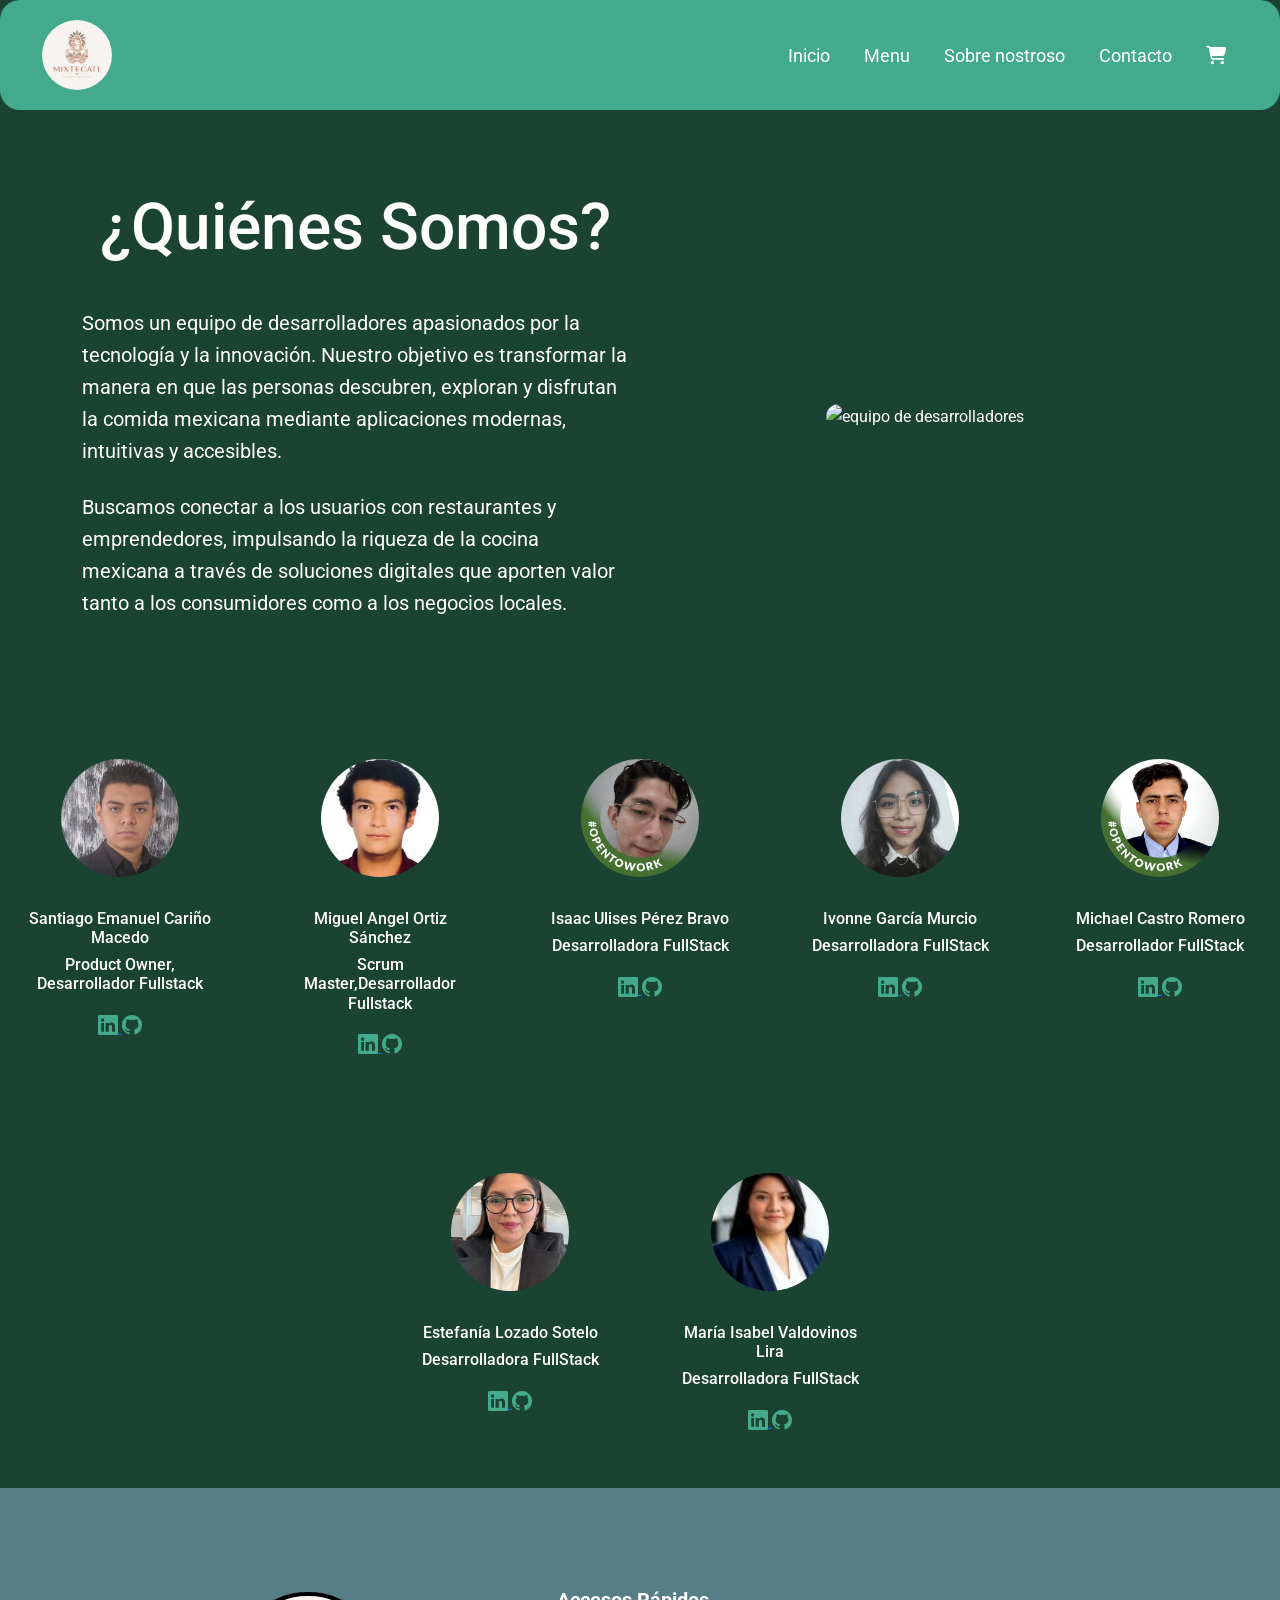
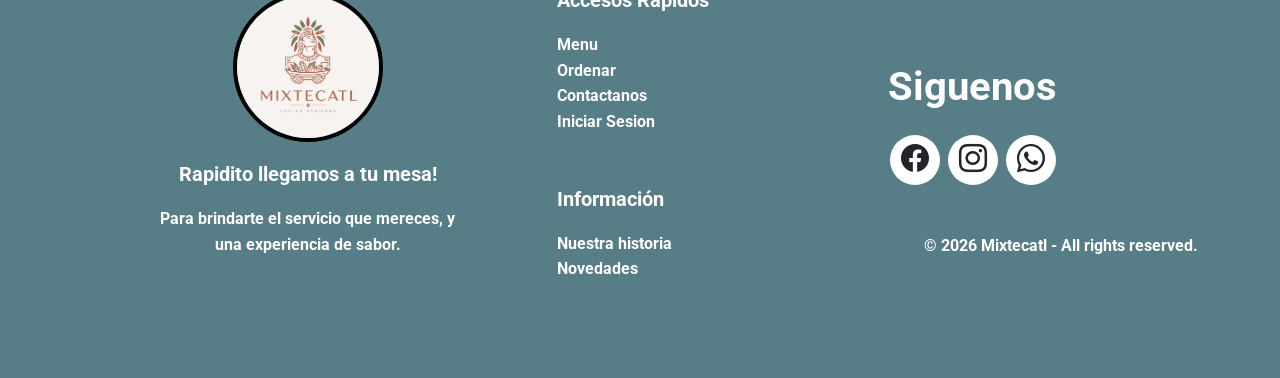
==== pages/aboutUs.html @ 5c053205 "structure corrected added" ====
<!DOCTYPE html>
<html lang="en">

<head>
  <meta charset="UTF-8">
  <meta name="viewport" content="width=device-width, initial-scale=1.0">
  <title>Document</title>
  <link href="https://cdn.jsdelivr.net/npm/bootstrap@5.3.8/dist/css/bootstrap.min.css" rel="stylesheet"
    integrity="sha384-sRIl4kxILFvY47J16cr9ZwB07vP4J8+LH7qKQnuqkuIAvNWLzeN8tE5YBujZqJLB" crossorigin="anonymous">
  <link href="https://fonts.googleapis.com/css2?family=Italianno&family=Roboto:wght@400;700&display=swap"
    rel="stylesheet">
  <link rel="stylesheet" href="https://cdnjs.cloudflare.com/ajax/libs/font-awesome/6.5.1/css/all.min.css">
  <link rel="stylesheet" href="https://cdn.jsdelivr.net/npm/bootstrap-icons@1.11.3/font/bootstrap-icons.min.css">
  <link rel="stylesheet" href="../css/main.css">
  <link rel="stylesheet" href="../css/pages/aboutUs.css">
  <link
    rel="stylesheet"
    href="https://cdn.jsdelivr.net/npm/bootstrap-icons@1.13.1/font/bootstrap-icons.min.css">

</head>

<body>
  <div id="navbar-container"></div>

  <section class="about-section">
    <div class="container">
      <div class="row align-items-center">
        <div class="col-lg-6">
          <div class="contenido-texto">
            <h1 class="titulo">¿Quiénes Somos?</h1>
            <p class="texto">
              Somos un equipo de desarrolladores apasionados por la tecnología y la innovación. Nuestro
              objetivo es transformar la manera en que las personas descubren, exploran y disfrutan la
              comida mexicana mediante aplicaciones modernas, intuitivas y accesibles.
            </p>
            <p class="texto">
              Buscamos conectar a los usuarios con restaurantes y emprendedores, impulsando la riqueza de
              la cocina mexicana a través de soluciones digitales que aporten valor tanto a los
              consumidores como a los negocios locales.
            </p>
          </div>
        </div>
        <div class="col-lg-6 text-center">
          <img
            src="https://png.pngtree.com/png-clipart/20231006/original/pngtree-victorious-office-workers-team-celebrating-with-joy-happy-celebrating-teamwork-vector-png-image_12970454.png"
            alt="equipo de desarrolladores" class="imagen">
        </div>
      </div>
    </div>
  </section>

  

  <!-- cards Team -->
  <div  id="team-container"  class="row g-4 justify-content-center" ></div>
 

  <footer id="footer"></footer>
  <script src="https://cdn.jsdelivr.net/npm/bootstrap@5.3.8/dist/js/bootstrap.bundle.min.js"
    integrity="sha384-FKyoEForCGlyvwx9Hj09JcYn3nv7wiPVlz7YYwJrWVcXK/BmnVDxM+D2scQbITxI"
    crossorigin="anonymous"></script>
  <script type="module" src="../js/main.js"></script>
  <script type="module" src="../js/pages/about.js"></script>


</body>

</html>
---- css/main.css ----
/* @import url('./base/variables.css'); */
@import url('./components/navbar.css');
@import url('./components/footer.css');
body{
  background-color: #1c2a2a;
  font-family: 'Roboto' sans-serif;
  color: white;

}

main {
    flex: 1;
}
.titlesFont{
  font-family: 'Italianno', sans-serif;
}
---- css/pages/aboutUs.css ----
:root {
  --color-primary: #1b4332;
  --color-accent: #43aa8b;
  --color-accent-light: #7ae3c2;
  --color-text: #ffffff;

  --font-body: "Roboto", sans-serif;
  --font-title: "Italianno", cursive;

  --shadow-card: 0 10px 25px rgba(0,0,0,.2);
  --shadow-hover: 0 0 20px rgba(120,255,220,.6);
  
}

body {
  background: var(--color-primary);
  color: var(--color-text);
  font-family: var(--font-body);
  line-height: 1.6;
}


.about-section {
  padding: 80px 0;
}

.titulo {
  font-family: var(--font-italianno);
  font-size: 64px;
  color: #ffffff;
  margin-bottom: 40px;
  text-align: center;
}

.texto {
  font-size: 20px;
  margin-bottom: 24px;
}

.imagen {
  width: 100%;
  max-width: 450px;
  border-radius: 20px;
  border: 3px solid var(--color-secondary);
}

/* ajustes responsivos */
@media (max-width: 992px) {
  .titulo {
    font-size: 48px;
  }

  .texto {
    text-align: center;
  }

  .imagen {
    max-width: 280px;
  }
}

/* Cards Team */

.formatoTarjetas {
  background: #1b4332;
  border: none;
  width: 260px;
  min-height: 350px;
  padding: 20px;
  text-align: center;
  overflow: hidden;
  transition: all 0.4s ease;
  color:white;
}

.formatoTarjetas:hover {
  transform: translateY(-8px);
  box-shadow: var(--shadow-card);
}

.team-photo {
  width: 150px;
  height: 150px;
  object-fit: cover;
}

.animacionImg {
  transition:
    transform 0.4s ease,
    box-shadow 0.4s ease;
}

.animacionImg:hover {
  transform: scale(1.05);
  box-shadow: var(--shadow-hover);
}

.formatoLogotipos {
  color: #43aa8b;
  font-size: 20px;
  transition: all 0.3s ease;
}

.formatoLogotipos:hover {
  color: var(color-accent-light);
  font-size: 10px;
}

.animacionImg {
  transition: all 0.4s ease;
  margin: auto;
}

.animacionImg:hover {
  box-shadow: 0 0 20px rgba(120, 255, 220, .6);
  margin: auto;
}

.card-role {
  color: var(color-accent-light);
  font-size: 16px;
  margin-bottom: 16px;
}
.team-section {
  padding: 40px 0 80px;
}

.card-description {
  max-height: 0;
  overflow: hidden;
  opacity: 0;
  margin-top: 0;
  transition: all 0.4s ease;
}

.formatoTarjetas:hover .card-description {
  max-height: 200px;
  opacity: 1;
  margin-top: 20px;
}

/* section {
  padding: 100px 0;
}

section h2 {
  color: var(--white-color);
  font-weight: 700;
  margin-bottom: 25px;
}

section p {
  color: rgba(255, 255, 255, 0.8);
  line-height: 1.8;
} */

.mission-section {
  background: linear-gradient(
    180deg,
    var(--primary-color),
    var(--secondary-color)
  );
}

.mission-section .col-md-6 {
  background: rgba(255, 255, 255, 0.08);
  padding: 40px;
  border-radius: 25px;
  backdrop-filter: blur(10px);
  transition: 0.4s;
  
}

/* .mission-section .col-md-6:hover {
  transform: translateY(-10px);
  box-shadow: var(--shadow);
} */
/* .values-section {
  background-color: #143d2e;
} */

/* .values-section .col-md-4 {
  background-color: rgba(255, 255, 255, 0.05);
  padding: 40px 30px;
  border-radius: 20px;
  transition: all 0.4s ease;
} */

/* .values-section .col-md-4:hover {
  transform: translateY(-12px);
  box-shadow: var(--shadow);
} */

/* .values-section i {
  color: var(--accent-color);
  margin-bottom: 20px;
  display: block;
  font-size: 3rem;
} */
/* 
.values-section h4 {
  color: var(--white-color);
  margin-bottom: 15px;
} */

/* .stats-section {
  background: linear-gradient(
    135deg,
    #081c15,
    #1b4332
  );
} */

/* .stats-section .col-md-4 {
  padding: 30px;
} */

/* .stats-section h2 {
  color: var(--accent-color);
  font-size: 3rem;
  font-weight: bold;
} */

/* .stats-section p {
  color: var(--light-color);
  font-size: 1.1rem;
} */
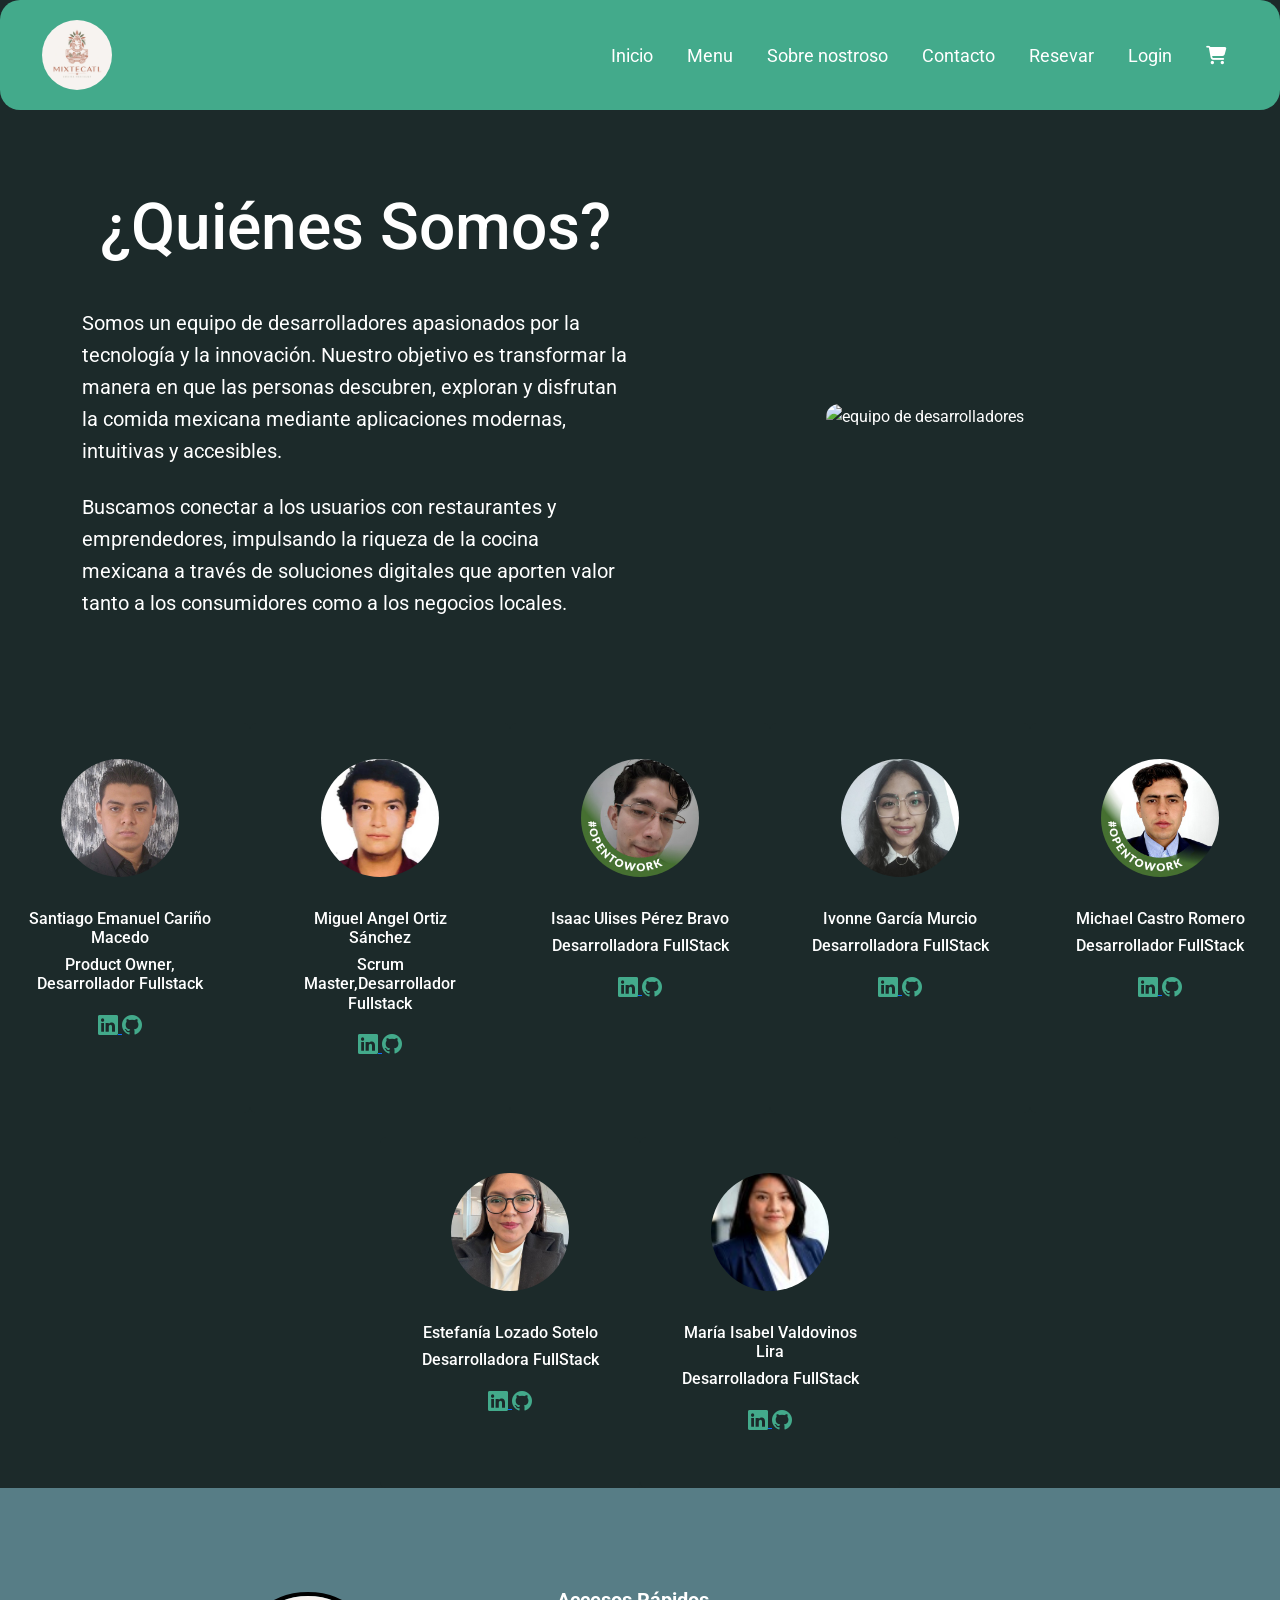
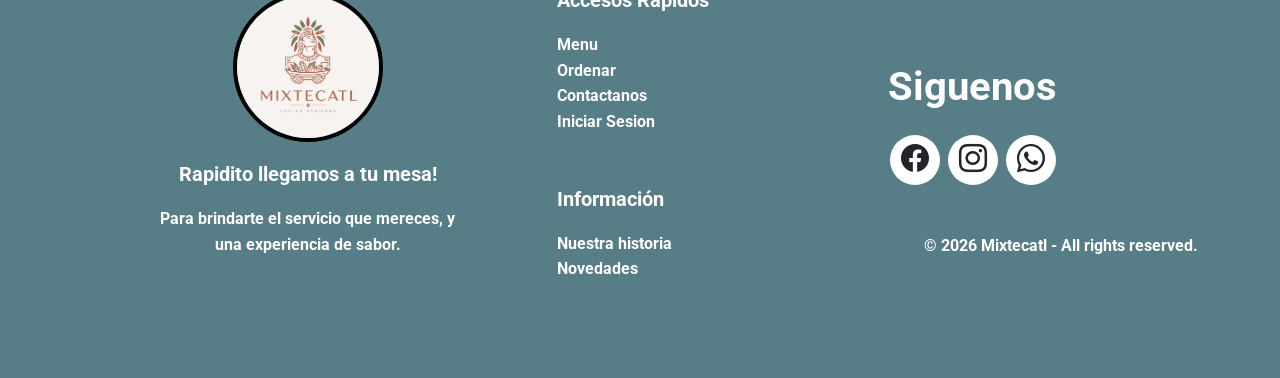
==== commit 93a36bfb: "Login y Registe creados" ====
--- a/pages/aboutUs.html
+++ b/pages/aboutUs.html
@@ -42,7 +42,7 @@
         </div>
         <div class="col-lg-6 text-center">
           <img
-            src="https://png.pngtree.com/png-clipart/20231006/original/pngtree-victorious-office-workers-team-celebrating-with-joy-happy-celebrating-teamwork-vector-png-image_12970454.png"
+            src="https://i.pinimg.com/1200x/2c/12/c8/2c12c86e9e315379cba48864e17e6c35.jpg"
             alt="equipo de desarrolladores" class="imagen">
         </div>
       </div>
--- a/css/pages/aboutUs.css
+++ b/css/pages/aboutUs.css
@@ -13,7 +13,6 @@
 }
 
 body {
-  background: var(--color-primary);
   color: var(--color-text);
   font-family: var(--font-body);
   line-height: 1.6;
@@ -62,7 +61,7 @@
 /* Cards Team */
 
 .formatoTarjetas {
-  background: #1b4332;
+  background-color: #1c2a2a;
   border: none;
   width: 260px;
   min-height: 350px;
@@ -138,90 +137,3 @@
   opacity: 1;
   margin-top: 20px;
 }
-
-/* section {
-  padding: 100px 0;
-}
-
-section h2 {
-  color: var(--white-color);
-  font-weight: 700;
-  margin-bottom: 25px;
-}
-
-section p {
-  color: rgba(255, 255, 255, 0.8);
-  line-height: 1.8;
-} */
-
-.mission-section {
-  background: linear-gradient(
-    180deg,
-    var(--primary-color),
-    var(--secondary-color)
-  );
-}
-
-.mission-section .col-md-6 {
-  background: rgba(255, 255, 255, 0.08);
-  padding: 40px;
-  border-radius: 25px;
-  backdrop-filter: blur(10px);
-  transition: 0.4s;
-  
-}
-
-/* .mission-section .col-md-6:hover {
-  transform: translateY(-10px);
-  box-shadow: var(--shadow);
-} */
-/* .values-section {
-  background-color: #143d2e;
-} */
-
-/* .values-section .col-md-4 {
-  background-color: rgba(255, 255, 255, 0.05);
-  padding: 40px 30px;
-  border-radius: 20px;
-  transition: all 0.4s ease;
-} */
-
-/* .values-section .col-md-4:hover {
-  transform: translateY(-12px);
-  box-shadow: var(--shadow);
-} */
-
-/* .values-section i {
-  color: var(--accent-color);
-  margin-bottom: 20px;
-  display: block;
-  font-size: 3rem;
-} */
-/* 
-.values-section h4 {
-  color: var(--white-color);
-  margin-bottom: 15px;
-} */
-
-/* .stats-section {
-  background: linear-gradient(
-    135deg,
-    #081c15,
-    #1b4332
-  );
-} */
-
-/* .stats-section .col-md-4 {
-  padding: 30px;
-} */
-
-/* .stats-section h2 {
-  color: var(--accent-color);
-  font-size: 3rem;
-  font-weight: bold;
-} */
-
-/* .stats-section p {
-  color: var(--light-color);
-  font-size: 1.1rem;
-} */
